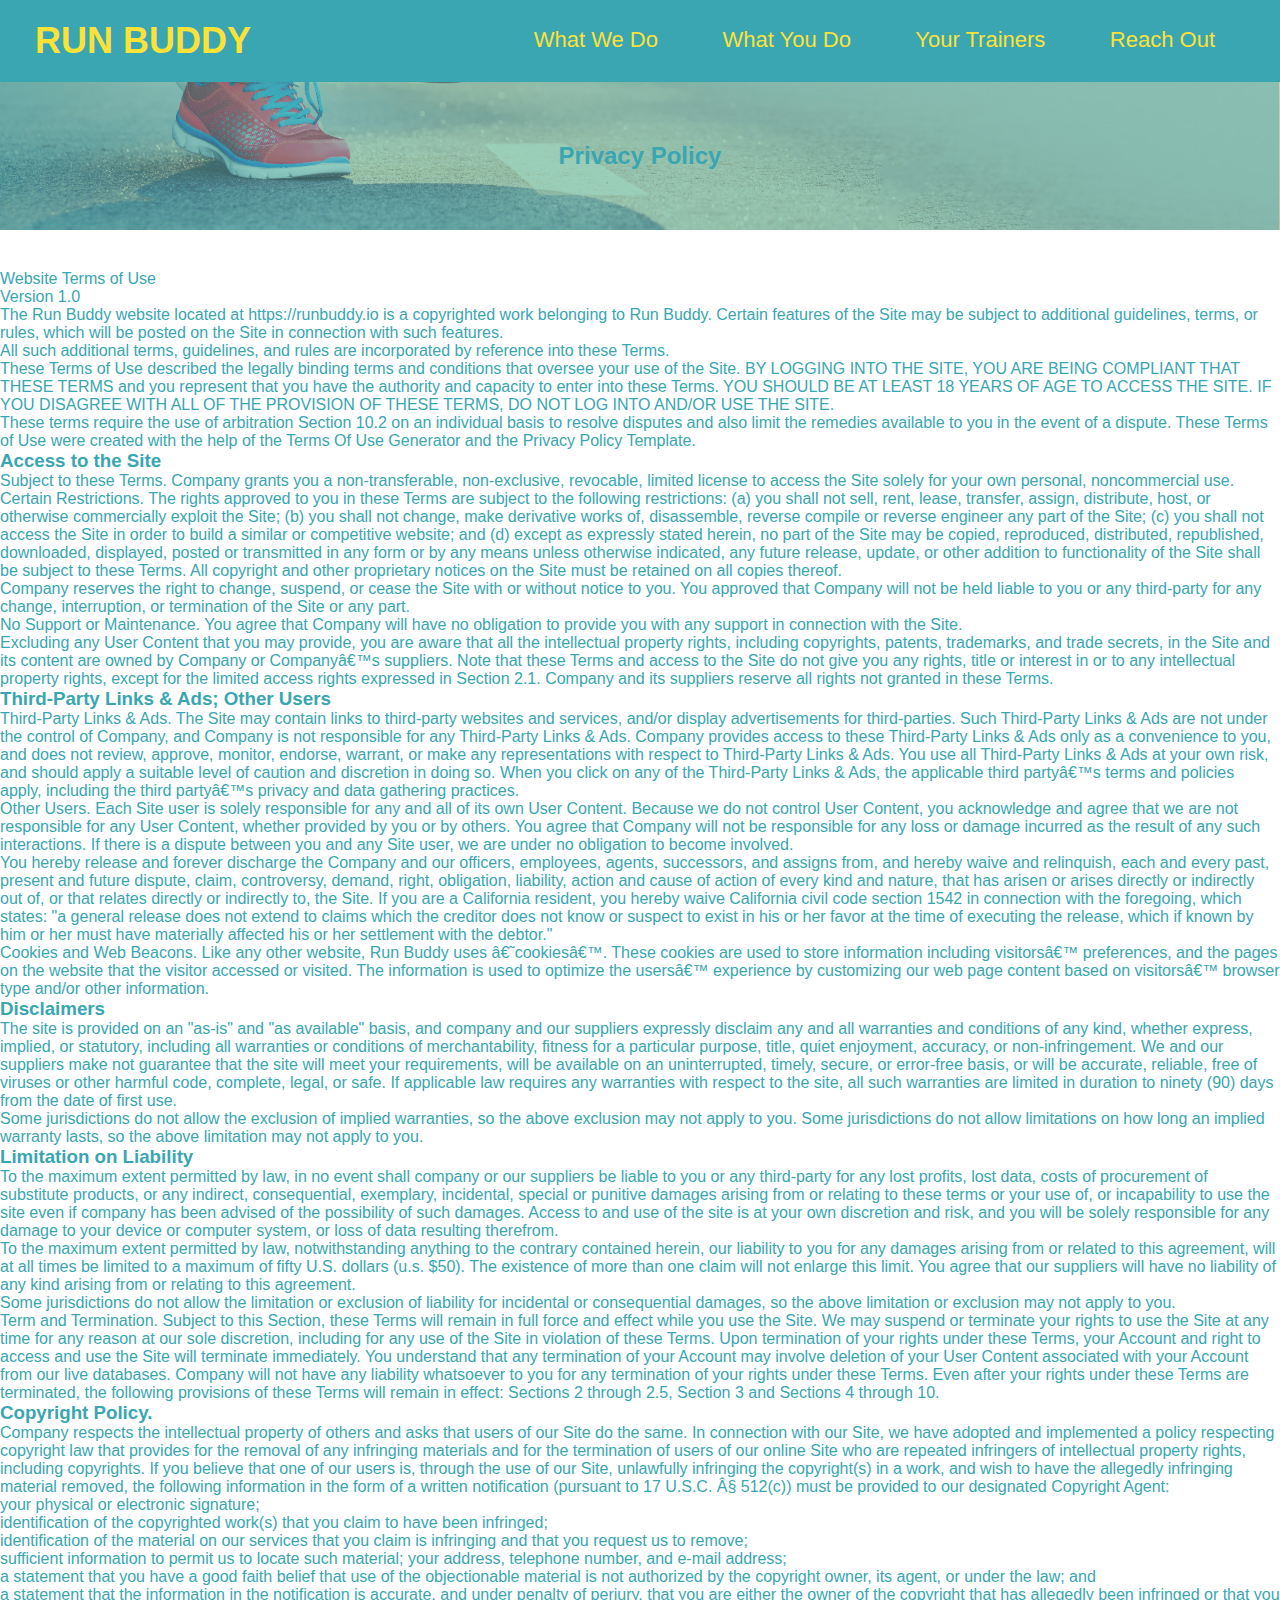
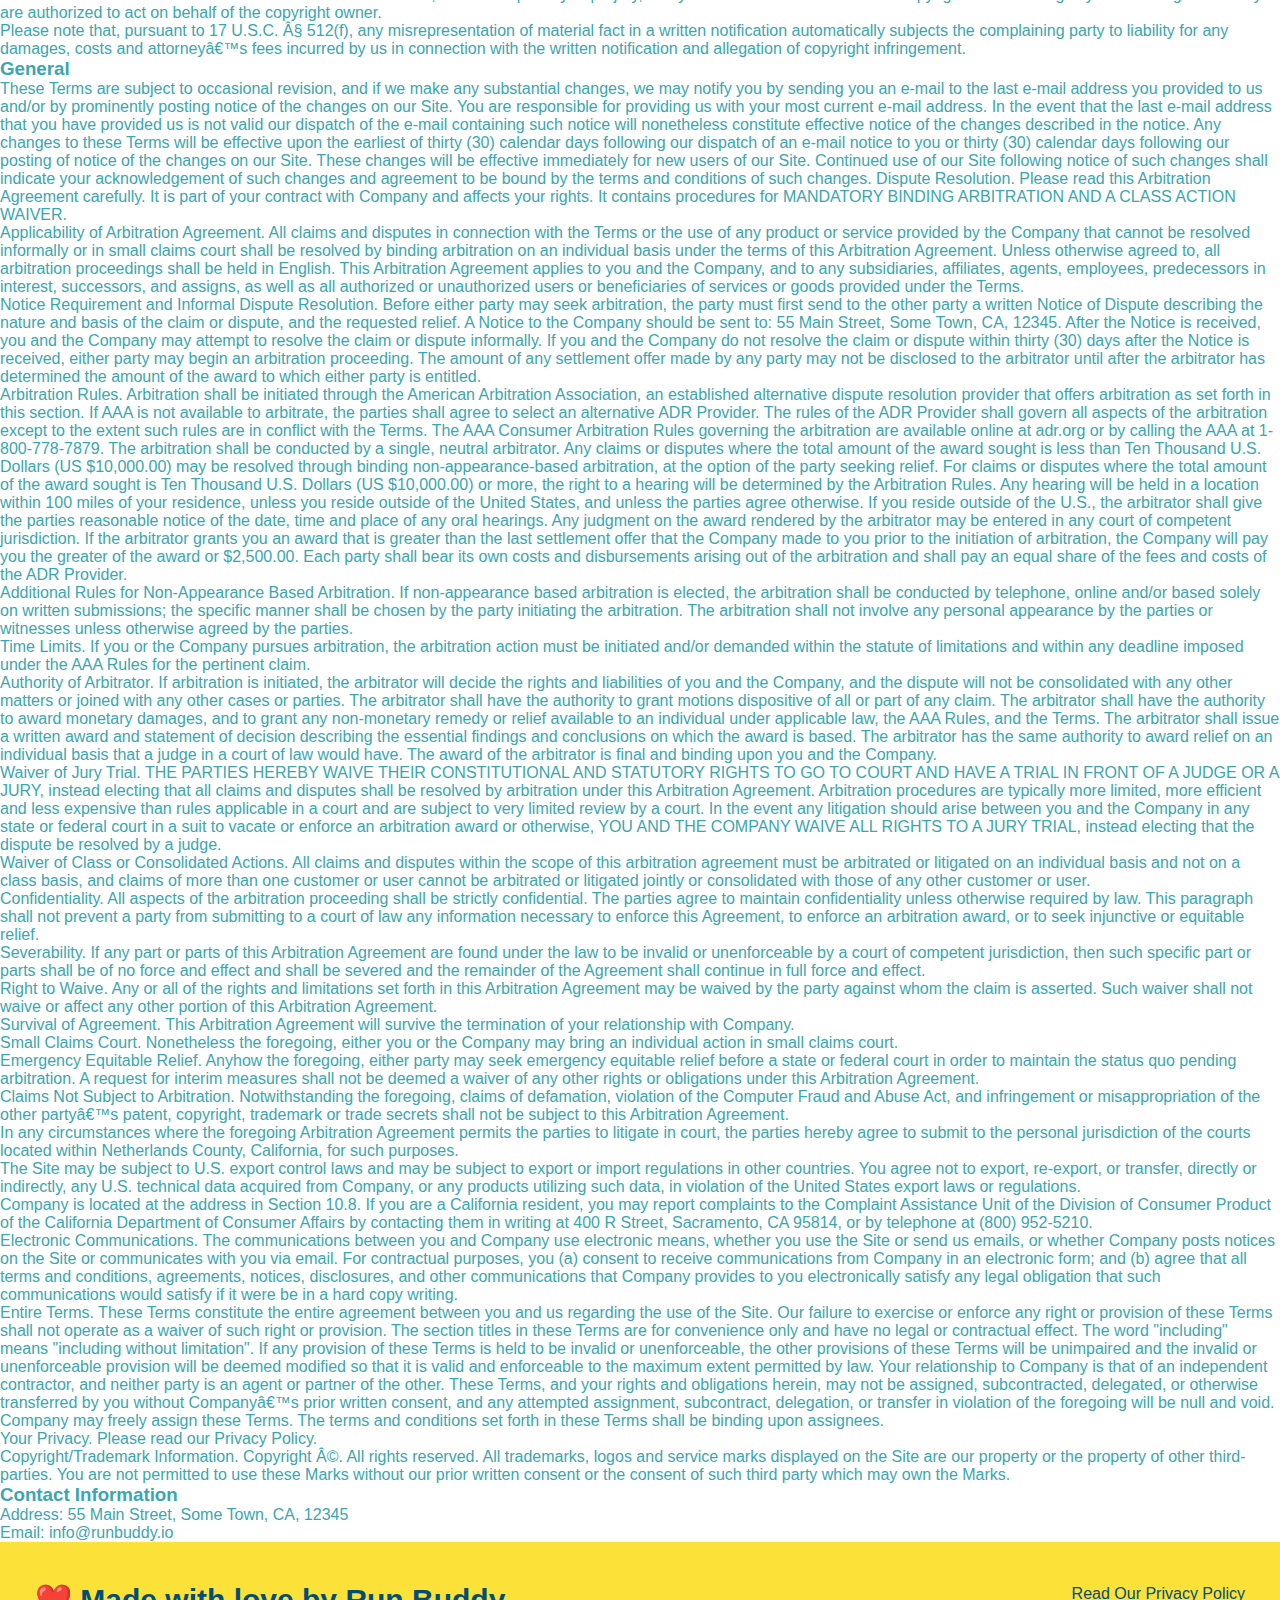
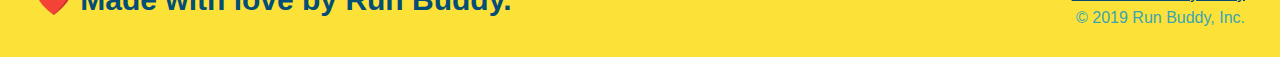
==== privacy-policy.html @ 5fafacdc "DONE" ====
<!DOCTYPE html>
<html lang="en">

<head>
  <meta charset="UTF-8" />
  <title>Privacy Policy - Run Buddy</title>
  <link rel="stylesheet" href="./assets/style.css" />
  <link rel="stylesheet" href="./assets/secondary-styles.css" />

</head>

<body>
  <header>
    <h1>
      <a href="/">
        RUN BUDDY
      </a>
    </h1>
    <nav>
      <!-- Unordered list element -->
      <ul>
        <!-- List item element-->
        <li>
          <!-- Anchor element -->
          <a href="./index.html#what-we-do">What We Do</a>
        </li>
        <li>
          <a href="./index.html#what-you-do">What You Do</a>
        </li>
        <li>
          <a href="./index.html#your-trainers">Your Trainers</a>
        </li>
        <li>
          <a href="./index.html#reach-out">Reach Out</a>
        </li>
      </ul>
    </nav>
  </header>

  <section class="hero">
    <h2 class="page-title">
      Privacy Policy
    </h2>
  </section>

  <article class="secondary-content">

    <p>
      Website Terms of Use
    </p>

    <p>
      Version 1.0
    </p>

    <p>
      The Run Buddy website located at https://runbuddy.io is a copyrighted work belonging to Run Buddy. Certain
      features of the Site may be subject to additional guidelines, terms, or rules, which will be posted on the Site
      in connection with such features.
    </p>

    <p>
      All such additional terms, guidelines, and rules are incorporated by reference into these Terms.
    </p>

    <p>
      These Terms of Use described the legally binding terms and conditions that oversee your use of the Site. BY
      LOGGING INTO THE SITE, YOU ARE BEING COMPLIANT THAT THESE TERMS and you represent that you have the authority
      and capacity to enter into these Terms. YOU SHOULD BE AT LEAST 18 YEARS OF AGE TO ACCESS THE SITE. IF YOU
      DISAGREE WITH ALL OF THE PROVISION OF THESE TERMS, DO NOT LOG INTO AND/OR USE THE SITE.
    </p>

    <p>
      These terms require the use of arbitration Section 10.2 on an individual basis to resolve disputes and also
      limit the remedies available to you in the event of a dispute. These Terms of Use were created with the help of
      the Terms Of Use Generator and the Privacy Policy Template.
    </p>

    <h3>
      Access to the Site
    </h3>

    <p>
      Subject to these Terms. Company grants you a non-transferable, non-exclusive, revocable, limited license to
      access the Site solely for your own personal, noncommercial use.
    </p>

    <p>
      Certain Restrictions. The rights approved to you in these Terms are subject to the following restrictions: (a)
      you shall not sell, rent, lease, transfer, assign, distribute, host, or otherwise commercially exploit the Site;
      (b) you shall not change, make derivative works of, disassemble, reverse compile or reverse engineer any part of
      the Site; (c) you shall not access the Site in order to build a similar or competitive website; and (d) except
      as expressly stated herein, no part of the Site may be copied, reproduced, distributed, republished, downloaded,
      displayed, posted or transmitted in any form or by any means unless otherwise indicated, any future release,
      update, or other addition to functionality of the Site shall be subject to these Terms. All copyright and other
      proprietary notices on the Site must be retained on all copies thereof.
    </p>

    <p>
      Company reserves the right to change, suspend, or cease the Site with or without notice to you. You approved
      that Company will not be held liable to you or any third-party for any change, interruption, or termination of
      the Site or any part.
    </p>

    <p>
      No Support or Maintenance. You agree that Company will have no obligation to provide you with any support in
      connection with the Site.
    </p>

    <p>
      Excluding any User Content that you may provide, you are aware that all the intellectual property rights,
      including copyrights, patents, trademarks, and trade secrets, in the Site and its content are owned by Company
      or Companyâ€™s suppliers. Note that these Terms and access to the Site do not give you any rights, title or
      interest in or to any intellectual property rights, except for the limited access rights expressed in Section
      2.1. Company and its suppliers reserve all rights not granted in these Terms.
    </p>

    <h3>
      Third-Party Links & Ads; Other Users
    </h3>

    <p>
      Third-Party Links & Ads. The Site may contain links to third-party websites and services, and/or display
      advertisements for third-parties. Such Third-Party Links & Ads are not under the control of Company, and Company
      is not responsible for any Third-Party Links & Ads. Company provides access to these Third-Party Links & Ads
      only as a convenience to you, and does not review, approve, monitor, endorse, warrant, or make any
      representations with respect to Third-Party Links & Ads. You use all Third-Party Links & Ads at your own risk,
      and should apply a suitable level of caution and discretion in doing so. When you click on any of the
      Third-Party Links & Ads, the applicable third partyâ€™s terms and policies apply, including the third partyâ€™s
      privacy and data gathering practices.
    </p>

    <p>
      Other Users. Each Site user is solely responsible for any and all of its own User Content. Because we do not
      control User Content, you acknowledge and agree that we are not responsible for any User Content, whether
      provided by you or by others. You agree that Company will not be responsible for any loss or damage incurred as
      the result of any such interactions. If there is a dispute between you and any Site user, we are under no
      obligation to become involved.
    </p>

    <p>
      You hereby release and forever discharge the Company and our officers, employees, agents, successors, and
      assigns from, and hereby waive and relinquish, each and every past, present and future dispute, claim,
      controversy, demand, right, obligation, liability, action and cause of action of every kind and nature, that has
      arisen or arises directly or indirectly out of, or that relates directly or indirectly to, the Site. If you are
      a California resident, you hereby waive California civil code section 1542 in connection with the foregoing,
      which states: "a general release does not extend to claims which the creditor does not know or suspect to exist
      in his or her favor at the time of executing the release, which if known by him or her must have materially
      affected his or her settlement with the debtor."
    </p>

    <p>
      Cookies and Web Beacons. Like any other website, Run Buddy uses â€˜cookiesâ€™. These cookies are used to store
      information including visitorsâ€™ preferences, and the pages on the website that the visitor accessed or visited.
      The information is used to optimize the usersâ€™ experience by customizing our web page content based on
      visitorsâ€™
      browser type and/or other information.
    </p>

    <h3>
      Disclaimers
    </h3>

    <p>
      The site is provided on an "as-is" and "as available" basis, and company and our suppliers expressly disclaim
      any and all warranties and conditions of any kind, whether express, implied, or statutory, including all
      warranties or conditions of merchantability, fitness for a particular purpose, title, quiet enjoyment, accuracy,
      or non-infringement. We and our suppliers make not guarantee that the site will meet your requirements, will be
      available on an uninterrupted, timely, secure, or error-free basis, or will be accurate, reliable, free of
      viruses or other harmful code, complete, legal, or safe. If applicable law requires any warranties with respect
      to the site, all such warranties are limited in duration to ninety (90) days from the date of first use.
    </p>

    <p>
      Some jurisdictions do not allow the exclusion of implied warranties, so the above exclusion may not apply to
      you. Some jurisdictions do not allow limitations on how long an implied warranty lasts, so the above limitation
      may not apply to you.
    </p>

    <h3>
      Limitation on Liability
    </h3>

    <p>
      To the maximum extent permitted by law, in no event shall company or our suppliers be liable to you or any
      third-party for any lost profits, lost data, costs of procurement of substitute products, or any indirect,
      consequential, exemplary, incidental, special or punitive damages arising from or relating to these terms or
      your use of, or incapability to use the site even if company has been advised of the possibility of such
      damages. Access to and use of the site is at your own discretion and risk, and you will be solely responsible
      for any damage to your device or computer system, or loss of data resulting therefrom.
    </p>

    <p>
      To the maximum extent permitted by law, notwithstanding anything to the contrary contained herein, our liability
      to you for any damages arising from or related to this agreement, will at all times be limited to a maximum of
      fifty U.S. dollars (u.s. $50). The existence of more than one claim will not enlarge this limit. You agree that
      our suppliers will have no liability of any kind arising from or relating to this agreement.
    </p>

    <p>
      Some jurisdictions do not allow the limitation or exclusion of liability for incidental or consequential
      damages, so the above limitation or exclusion may not apply to you.
    </p>

    <p>
      Term and Termination. Subject to this Section, these Terms will remain in full force and effect while you use
      the Site. We may suspend or terminate your rights to use the Site at any time for any reason at our sole
      discretion, including for any use of the Site in violation of these Terms. Upon termination of your rights under
      these Terms, your Account and right to access and use the Site will terminate immediately. You understand that
      any termination of your Account may involve deletion of your User Content associated with your Account from our
      live databases. Company will not have any liability whatsoever to you for any termination of your rights under
      these Terms. Even after your rights under these Terms are terminated, the following provisions of these Terms
      will remain in effect: Sections 2 through 2.5, Section 3 and Sections 4 through 10.
    </p>

    <h3>
      Copyright Policy.
    </h3>

    <p>
      Company respects the intellectual property of others and asks that users of our Site do the same. In connection
      with our Site, we have adopted and implemented a policy respecting copyright law that provides for the removal
      of any infringing materials and for the termination of users of our online Site who are repeated infringers of
      intellectual property rights, including copyrights. If you believe that one of our users is, through the use of
      our Site, unlawfully infringing the copyright(s) in a work, and wish to have the allegedly infringing material
      removed, the following information in the form of a written notification (pursuant to 17 U.S.C. Â§ 512(c)) must
      be provided to our designated Copyright Agent:
    </p>

    <ul>
      <li>
        your physical or electronic signature;
      </li>
      <li>
        identification of the copyrighted work(s) that you claim to have been infringed;
      </li>
      <li>
        identification of the material on our services that you claim is infringing and that you request us to remove;
      </li>
      <li>
        sufficient information to permit us to locate such material; your address, telephone number, and e-mail
        address;
      </li>
      <li>
        a statement that you have a good faith belief that use of the objectionable material is not authorized by the
        copyright owner, its agent, or under the law; and
      </li>
      <li>
        a statement that the information in the notification is accurate, and under penalty of perjury, that you are
        either the owner of the copyright that has allegedly been infringed or that you are authorized to act on
        behalf of the copyright owner.
      </li>
    </ul>

    <p>
      Please note that, pursuant to 17 U.S.C. Â§ 512(f), any misrepresentation of material fact in a written
      notification automatically subjects the complaining party to liability for any damages, costs and attorneyâ€™s
      fees incurred by us in connection with the written notification and allegation of copyright infringement.
    </p>

    <h3>
      General
    </h3>

    <p>
      These Terms are subject to occasional revision, and if we make any substantial changes, we may notify you by
      sending you an e-mail to the last e-mail address you provided to us and/or by prominently posting notice of the
      changes on our Site. You are responsible for providing us with your most current e-mail address. In the event
      that the last e-mail address that you have provided us is not valid our dispatch of the e-mail containing such
      notice will nonetheless constitute effective notice of the changes described in the notice. Any changes to these
      Terms will be effective upon the earliest of thirty (30) calendar days following our dispatch of an e-mail
      notice to you or thirty (30) calendar days following our posting of notice of the changes on our Site. These
      changes will be effective immediately for new users of our Site. Continued use of our Site following notice of
      such changes shall indicate your acknowledgement of such changes and agreement to be bound by the terms and
      conditions of such changes. Dispute Resolution. Please read this Arbitration Agreement carefully. It is part of
      your contract with Company and affects your rights. It contains procedures for MANDATORY BINDING ARBITRATION AND
      A CLASS ACTION WAIVER.
    </p>

    <p>
      Applicability of Arbitration Agreement. All claims and disputes in connection with the Terms or the use of any
      product or service provided by the Company that cannot be resolved informally or in small claims court shall be
      resolved by binding arbitration on an individual basis under the terms of this Arbitration Agreement. Unless
      otherwise agreed to, all arbitration proceedings shall be held in English. This Arbitration Agreement applies to
      you and the Company, and to any subsidiaries, affiliates, agents, employees, predecessors in interest,
      successors, and assigns, as well as all authorized or unauthorized users or beneficiaries of services or goods
      provided under the Terms.
    </p>

    <p>
      Notice Requirement and Informal Dispute Resolution. Before either party may seek arbitration, the party must
      first send to the other party a written Notice of Dispute describing the nature and basis of the claim or
      dispute, and the requested relief. A Notice to the Company should be sent to: 55 Main Street, Some Town, CA,
      12345. After the Notice is received, you and the Company may attempt to resolve the claim or dispute informally.
      If you and the Company do not resolve the claim or dispute within thirty (30) days after the Notice is received,
      either party may begin an arbitration proceeding. The amount of any settlement offer made by any party may not
      be disclosed to the arbitrator until after the arbitrator has determined the amount of the award to which either
      party is entitled.
    </p>

    <p>
      Arbitration Rules. Arbitration shall be initiated through the American Arbitration Association, an established
      alternative dispute resolution provider that offers arbitration as set forth in this section. If AAA is not
      available to arbitrate, the parties shall agree to select an alternative ADR Provider. The rules of the ADR
      Provider shall govern all aspects of the arbitration except to the extent such rules are in conflict with the
      Terms. The AAA Consumer Arbitration Rules governing the arbitration are available online at adr.org or by
      calling the AAA at 1-800-778-7879. The arbitration shall be conducted by a single, neutral arbitrator. Any
      claims or disputes where the total amount of the award sought is less than Ten Thousand U.S. Dollars (US
      $10,000.00) may be resolved through binding non-appearance-based arbitration, at the option of the party seeking
      relief. For claims or disputes where the total amount of the award sought is Ten Thousand U.S. Dollars (US
      $10,000.00) or more, the right to a hearing will be determined by the Arbitration Rules. Any hearing will be
      held in a location within 100 miles of your residence, unless you reside outside of the United States, and
      unless the parties agree otherwise. If you reside outside of the U.S., the arbitrator shall give the parties
      reasonable notice of the date, time and place of any oral hearings. Any judgment on the award rendered by the
      arbitrator may be entered in any court of competent jurisdiction. If the arbitrator grants you an award that is
      greater than the last settlement offer that the Company made to you prior to the initiation of arbitration, the
      Company will pay you the greater of the award or $2,500.00. Each party shall bear its own costs and
      disbursements arising out of the arbitration and shall pay an equal share of the fees and costs of the ADR
      Provider.
    </p>

    <p>
      Additional Rules for Non-Appearance Based Arbitration. If non-appearance based arbitration is elected, the
      arbitration shall be conducted by telephone, online and/or based solely on written submissions; the specific
      manner shall be chosen by the party initiating the arbitration. The arbitration shall not involve any personal
      appearance by the parties or witnesses unless otherwise agreed by the parties.
    </p>

    <p>
      Time Limits. If you or the Company pursues arbitration, the arbitration action must be initiated and/or demanded
      within the statute of limitations and within any deadline imposed under the AAA Rules for the pertinent claim.
    </p>

    <p>
      Authority of Arbitrator. If arbitration is initiated, the arbitrator will decide the rights and liabilities of
      you and the Company, and the dispute will not be consolidated with any other matters or joined with any other
      cases or parties. The arbitrator shall have the authority to grant motions dispositive of all or part of any
      claim. The arbitrator shall have the authority to award monetary damages, and to grant any non-monetary remedy
      or relief available to an individual under applicable law, the AAA Rules, and the Terms. The arbitrator shall
      issue a written award and statement of decision describing the essential findings and conclusions on which the
      award is based. The arbitrator has the same authority to award relief on an individual basis that a judge in a
      court of law would have. The award of the arbitrator is final and binding upon you and the Company.
    </p>

    <p>
      Waiver of Jury Trial. THE PARTIES HEREBY WAIVE THEIR CONSTITUTIONAL AND STATUTORY RIGHTS TO GO TO COURT AND HAVE
      A TRIAL IN FRONT OF A JUDGE OR A JURY, instead electing that all claims and disputes shall be resolved by
      arbitration under this Arbitration Agreement. Arbitration procedures are typically more limited, more efficient
      and less expensive than rules applicable in a court and are subject to very limited review by a court. In the
      event any litigation should arise between you and the Company in any state or federal court in a suit to vacate
      or enforce an arbitration award or otherwise, YOU AND THE COMPANY WAIVE ALL RIGHTS TO A JURY TRIAL, instead
      electing that the dispute be resolved by a judge.
    </p>

    <p>
      Waiver of Class or Consolidated Actions. All claims and disputes within the scope of this arbitration agreement
      must be arbitrated or litigated on an individual basis and not on a class basis, and claims of more than one
      customer or user cannot be arbitrated or litigated jointly or consolidated with those of any other customer or
      user.
    </p>

    <p>
      Confidentiality. All aspects of the arbitration proceeding shall be strictly confidential. The parties agree to
      maintain confidentiality unless otherwise required by law. This paragraph shall not prevent a party from
      submitting to a court of law any information necessary to enforce this Agreement, to enforce an arbitration
      award, or to seek injunctive or equitable relief.
    </p>

    <p>
      Severability. If any part or parts of this Arbitration Agreement are found under the law to be invalid or
      unenforceable by a court of competent jurisdiction, then such specific part or parts shall be of no force and
      effect and shall be severed and the remainder of the Agreement shall continue in full force and effect.
    </p>

    <p>
      Right to Waive. Any or all of the rights and limitations set forth in this Arbitration Agreement may be waived
      by the party against whom the claim is asserted. Such waiver shall not waive or affect any other portion of this
      Arbitration Agreement.
    </p>

    <p>
      Survival of Agreement. This Arbitration Agreement will survive the termination of your relationship with
      Company.
    </p>

    <p>
      Small Claims Court. Nonetheless the foregoing, either you or the Company may bring an individual action in small
      claims court.
    </p>

    <p>
      Emergency Equitable Relief. Anyhow the foregoing, either party may seek emergency equitable relief before a
      state or federal court in order to maintain the status quo pending arbitration. A request for interim measures
      shall not be deemed a waiver of any other rights or obligations under this Arbitration Agreement.
    </p>

    <p>
      Claims Not Subject to Arbitration. Notwithstanding the foregoing, claims of defamation, violation of the
      Computer Fraud and Abuse Act, and infringement or misappropriation of the other partyâ€™s patent, copyright,
      trademark or trade secrets shall not be subject to this Arbitration Agreement.
    </p>

    <p>
      In any circumstances where the foregoing Arbitration Agreement permits the parties to litigate in court, the
      parties hereby agree to submit to the personal jurisdiction of the courts located within Netherlands County,
      California, for such purposes.
    </p>

    <p>
      The Site may be subject to U.S. export control laws and may be subject to export or import regulations in other
      countries. You agree not to export, re-export, or transfer, directly or indirectly, any U.S. technical data
      acquired from Company, or any products utilizing such data, in violation of the United States export laws or
      regulations.
    </p>

    <p>
      Company is located at the address in Section 10.8. If you are a California resident, you may report complaints
      to the Complaint Assistance Unit of the Division of Consumer Product of the California Department of Consumer
      Affairs by contacting them in writing at 400 R Street, Sacramento, CA 95814, or by telephone at (800) 952-5210.
    </p>

    <p>
      Electronic Communications. The communications between you and Company use electronic means, whether you use the
      Site or send us emails, or whether Company posts notices on the Site or communicates with you via email. For
      contractual purposes, you (a) consent to receive communications from Company in an electronic form; and (b)
      agree that all terms and conditions, agreements, notices, disclosures, and other communications that Company
      provides to you electronically satisfy any legal obligation that such communications would satisfy if it were be
      in a hard copy writing.
    </p>

    <p>
      Entire Terms. These Terms constitute the entire agreement between you and us regarding the use of the Site. Our
      failure to exercise or enforce any right or provision of these Terms shall not operate as a waiver of such right
      or provision. The section titles in these Terms are for convenience only and have no legal or contractual
      effect. The word "including" means "including without limitation". If any provision of these Terms is held to be
      invalid or unenforceable, the other provisions of these Terms will be unimpaired and the invalid or
      unenforceable provision will be deemed modified so that it is valid and enforceable to the maximum extent
      permitted by law. Your relationship to Company is that of an independent contractor, and neither party is an
      agent or partner of the other. These Terms, and your rights and obligations herein, may not be assigned,
      subcontracted, delegated, or otherwise transferred by you without Companyâ€™s prior written consent, and any
      attempted assignment, subcontract, delegation, or transfer in violation of the foregoing will be null and void.
      Company may freely assign these Terms. The terms and conditions set forth in these Terms shall be binding upon
      assignees.
    </p>

    <p>
      Your Privacy. Please read our Privacy Policy.
    </p>

    <p>
      Copyright/Trademark Information. Copyright Â©. All rights reserved. All trademarks, logos and service marks
      displayed on the Site are our property or the property of other third-parties. You are not permitted to use
      these Marks without our prior written consent or the consent of such third party which may own the Marks.
    </p>

    <h3>
      Contact Information
    </h3>

    <p>
      Address: 55 Main Street, Some Town, CA, 12345
    </p>

    <p>
      Email: info@runbuddy.io
    </p>

  </article>


  <!-- footer -->
  <footer>
    <h2>❤️ Made with love by Run Buddy.</h2>
    <div>
      <a href="#">Read Our Privacy Policy</a><br />
      &copy; 2019 Run Buddy, Inc.
    </div>
  </footer>
</body>

</html>
---- assets/style.css ----
* {
  margin: 0;
  padding: 0;
  box-sizing: border-box;
}

body {
  /* more on this crazy alphanumerical value in a minute! */
  color: #39a6b2;
  font-family: Helvetica, Arial, sans-serif;
}

/* apply styles to <header> */
header {
  padding: 20px 35px;
  background-color: #39a6b2;
}

header h1 {
  font-weight: bold;
  font-size: 36px;
  color: #fce138;
  margin: 0;
  display: inline;
}
header a {
  text-decoration: none;
  color: #fce138;
}

header nav {
  float: right;
  margin: 7px 0;
}

header nav ul li {
  display: inline;
}

header nav ul li a {
  margin: 0 30px;
  font-weight: lighter;
  font-size: 22px;
}

footer {
  background: #fce138;
  width: 100%;
  padding: 40px 35px;
}

footer h2 {
  display: inline;
  color: #024e76;
  font-size: 30px;
  margin: 0;
}

footer div {
  float: right;
  line-height: 1.5;
  text-align: right;
}

footer a {
  color: #024e76;
}

section {
  padding: 60px;
}

/* Hero Style Start */
.hero {
  background-image: url('../images/hero-bg.jpg');
  height: 600px;
  background-size: cover;
  background-position: center;
  position: relative;
}
/* Hero Style End */

.hero-form {
  border: 3px solid #024e76;
  background-color: #fce138;
  padding: 20px;
  width: 500px;
  color: #024e76;
  position: absolute;
  bottom: 120px;
  right: 140px;
}

.hero-form h3 {
  font-size: 24px;
  margin: 0;
}
.hero-form p {
  margin: 5px 0 15px 0;
}

.form-input {
  border: 1px solid #024e76;
  display: block;
  padding: 7px 15px;
  font-size: 16px;
  color: #024e76;
  width: 100%;
  margin-bottom: 15px;
}

.hero-form label {
  margin: 0 5px;
}

.hero-form button {
  color: #fce138;
  background-color: #024e76;
  border: none;
  padding: 10px 20px;
  font-size: 16px;
}

.intro {
  text-align: center;
}

.intro p {
  line-height: 1.7;
  color: #39a6b2;
  width: 80%;
  font-size: 20px;
  margin: 0 auto;
}

.steps {
  text-align: center;
  background: #fce138;
}

.steps div {
  margin-bottom: 80px;
}

.steps img {
  width: 15%;
  margin: 10px 0;
}

.steps h3 {
  color: #024e76;
  font-size: 46px;
  margin-top: 10px;
}

.steps p {
  color: #39a6b2;
  font-size: 23px;
}

.steps span {
  font-size: 38px;
}

.section-title {
  font-size: 55px;
  color: #024e76;
  margin-bottom: 35px;
  padding: 0 100px 20px 100px;
  display: inline-block;
  border-bottom: 3px solid;
}

.primary-border {
  border-color: #fce138;
}

.secondary-border {
  border-color: #39a6b2;
}

.trainers {
  text-align: center;
}

.trainer {
  width: 900px;
  margin: 0 auto 30px auto;
  background: #024e76;
  color: #fce138;
  overflow: auto;
}

.trainer img {
  width: 35%;
  float: left;
}

.trainer-bio {
  padding: 35px;
  float: left;
  width: 65%;
}

.trainer-bio h3 {
  font-size: 32px;
  margin-bottom: 8px;
}

.trainer-bio h4 {
  font-weight: lighter;
  font-size: 26px;
  margin-bottom: 25px;
}

.trainer-bio p {
  font-size: 17px;
  line-height: 1.3;
}

.text-left {
  text-align: left;
}

.text-right {
  text-align: right;
}

/* REACH OUT STYLES START */
.contact {
  text-align: center;
  background: #024e76;
}

.contact h2 {
  color: #fce138;
}

.contact-info iframe {
  width: 400px;
  height: 400px;
}

.contact-info div {
  width: 410px;
  display: inline-block;
  vertical-align: top;
  text-align: left;
  margin: 30px 0 0 60px;
  color: white;
}

.contact-info h3 {
  color: #fce138;
  font-size: 32px;
}

.contact-info p,
.contact-info address {
  margin: 20px 0;
  line-height: 1.5;
  font-size: 20px;
  font-style: normal;
}

.contact-info a {
  color: #fce138;
}

/* REACH OUT STYLES END */
---- assets/secondary-styles.css ----
.hero {
    background-image: url(../assets/images/hero-bg.jpg);
    background-size: cover;
    background-position: bottom;
    position: relative;
    height: auto;
    text-align: center;
    margin-bottom: 40px;
  }
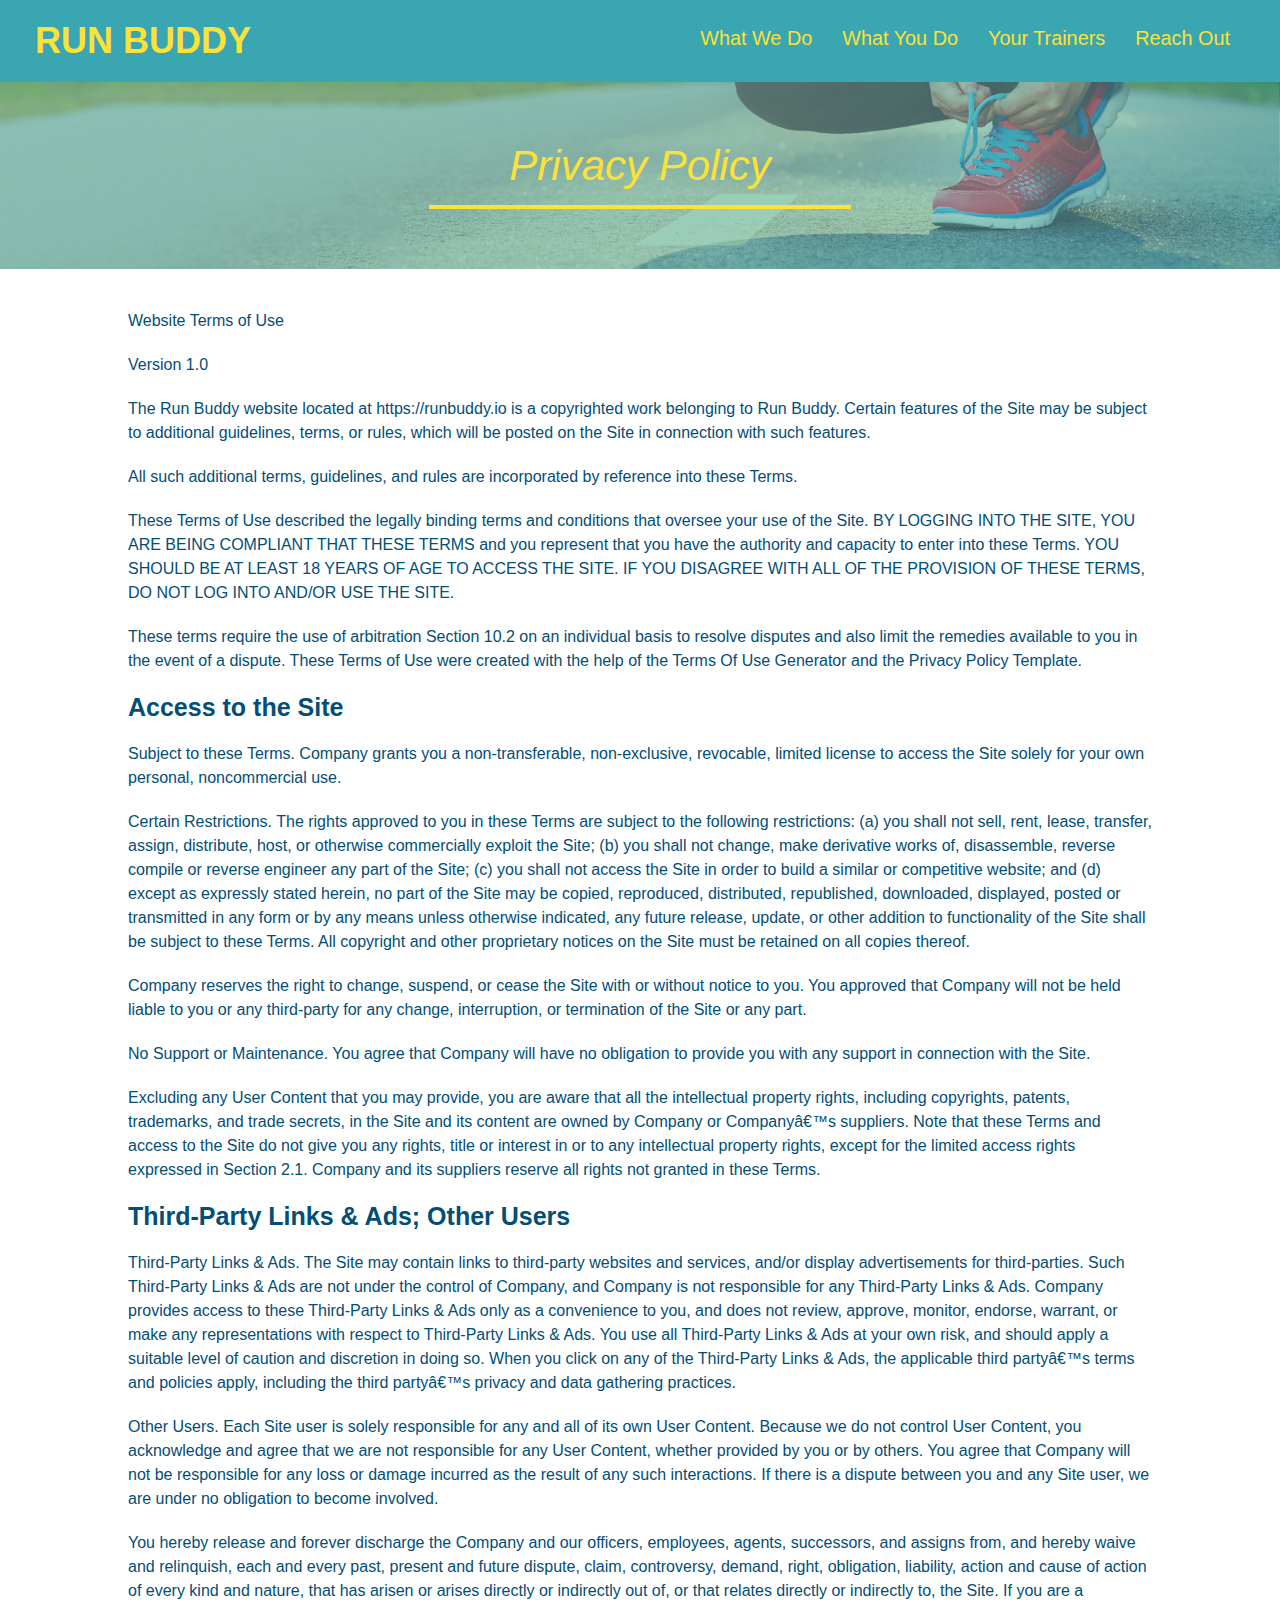
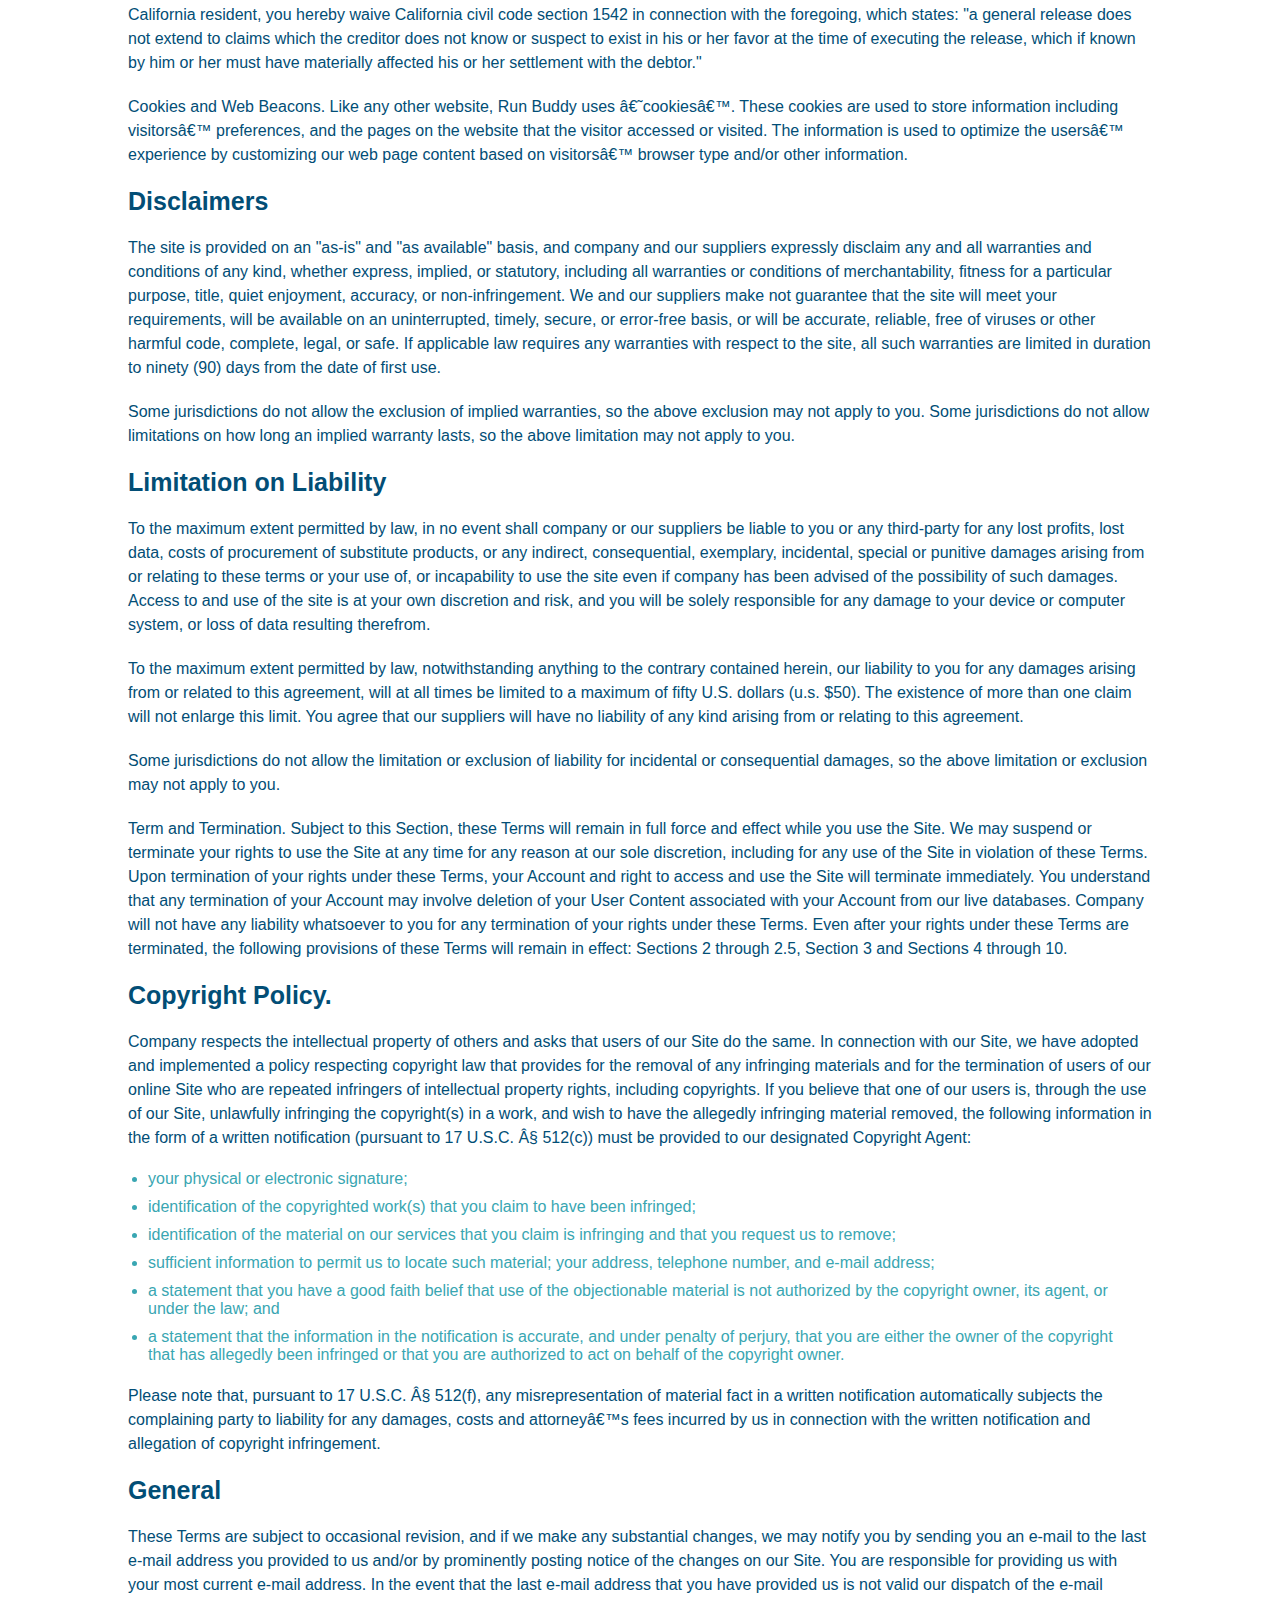
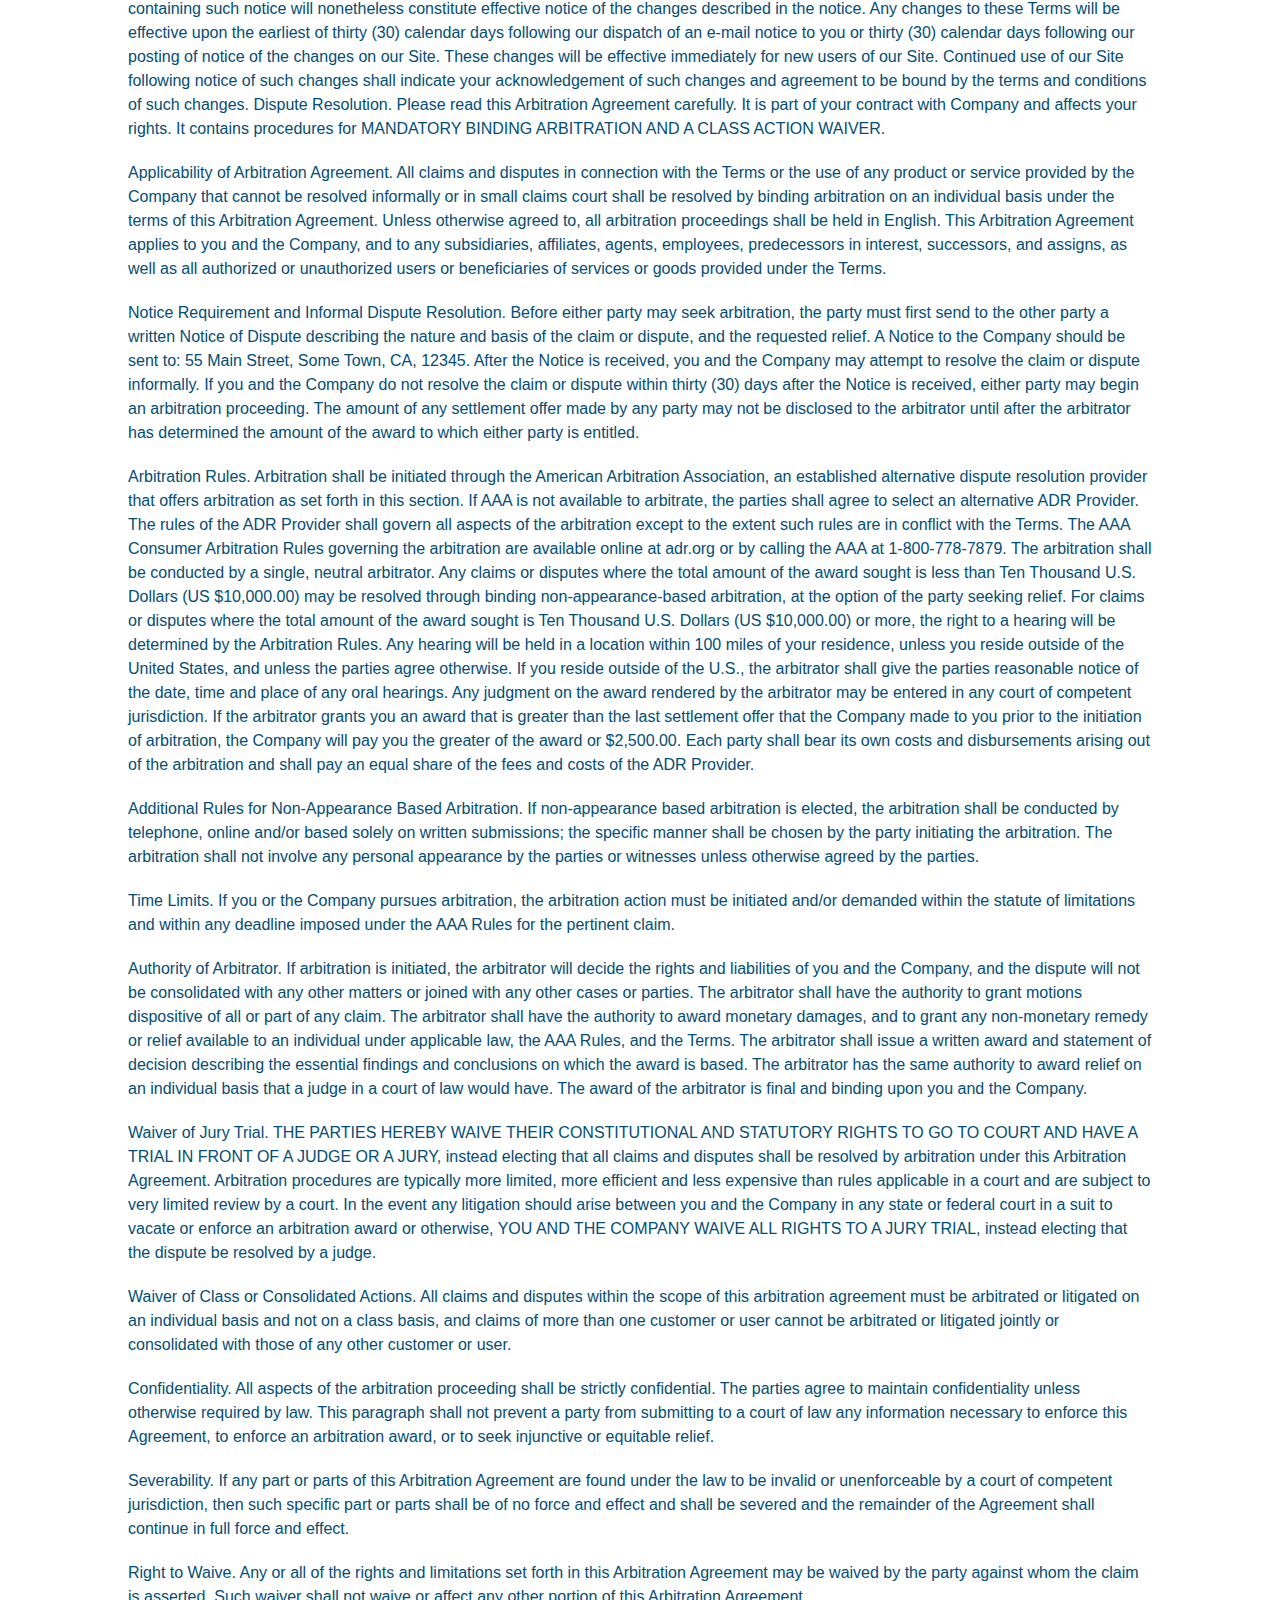
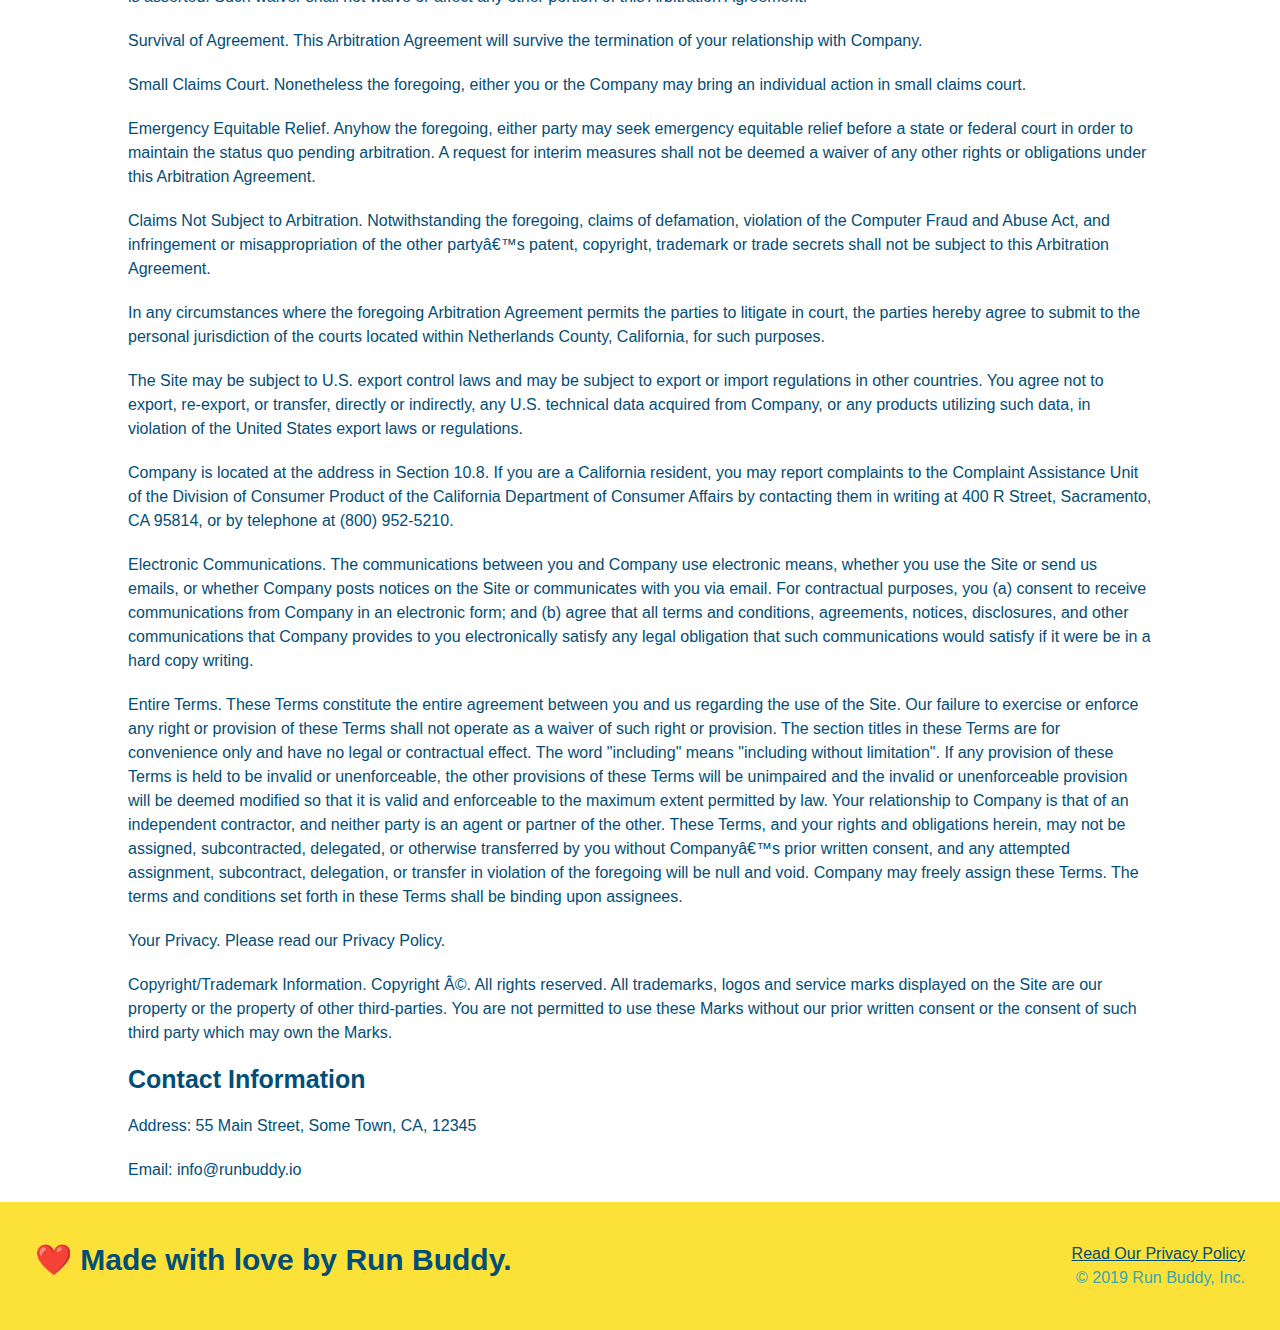
==== commit 64333d11: "media queries removed" ====
--- a/privacy-policy.html
+++ b/privacy-policy.html
@@ -2,6 +2,7 @@
 <html lang="en">
 
 <head>
+  <meta name="viewport" content="width=device-width, initial-scale=1.0" />
   <meta charset="UTF-8" />
   <title>Privacy Policy - Run Buddy</title>
   <link rel="stylesheet" href="./assets/style.css" />
--- a/assets/style.css
+++ b/assets/style.css
@@ -1,63 +1,76 @@
 * {
+  box-sizing: border-box;
   margin: 0;
   padding: 0;
-  box-sizing: border-box;
 }
 
 body {
-  /* more on this crazy alphanumerical value in a minute! */
   color: #39a6b2;
   font-family: Helvetica, Arial, sans-serif;
 }
 
-/* apply styles to <header> */
+
+/* HEADER / NAV BAR STYLES START */
+
 header {
   padding: 20px 35px;
   background-color: #39a6b2;
+  display: flex;
+  justify-content: space-between;
+  flex-wrap: wrap;
 }
 
 header h1 {
   font-weight: bold;
+  margin: 0;
   font-size: 36px;
   color: #fce138;
-  margin: 0;
-  display: inline;
-}
+}
+
 header a {
   text-decoration: none;
   color: #fce138;
 }
 
 header nav {
-  float: right;
   margin: 7px 0;
 }
 
-header nav ul li {
-  display: inline;
+header nav ul {
+  display: flex;
+  flex-wrap: wrap;
+  justify-content: space-between;
+  align-items: center;
+  list-style: none;
 }
 
 header nav ul li a {
-  margin: 0 30px;
+  padding: 10px 15px;
   font-weight: lighter;
-  font-size: 22px;
-}
-
+  font-size: 1.55vw;
+}
+
+/* HEADER / NAVBAR STYLES END */
+
+
+
+/* FOOTER STYLES START */
 footer {
   background: #fce138;
-  width: 100%;
   padding: 40px 35px;
+  display: flex;
+  justify-content: space-between;
+  flex-wrap: wrap;
+  width: 100%;
 }
 
 footer h2 {
-  display: inline;
   color: #024e76;
   font-size: 30px;
   margin: 0;
 }
 
 footer div {
-  float: right;
   line-height: 1.5;
   text-align: right;
 }
@@ -65,30 +78,46 @@
 footer a {
   color: #024e76;
 }
-
+/* END FOOTER STYLES */
+
+/* STYLE ALL SECTION TAGS */
 section {
   padding: 60px;
 }
 
-/* Hero Style Start */
+/* HERO STYLES START */
 .hero {
-  background-image: url('../images/hero-bg.jpg');
-  height: 600px;
+  background-image: url('../assets/images/hero-bg.jpg');
   background-size: cover;
   background-position: center;
-  position: relative;
-}
-/* Hero Style End */
+  display: flex;
+  justify-content: center;
+  flex-wrap: wrap;
+  align-items: flex-start;
+}
+
+.hero-cta {
+  width: 35%;
+  text-align: right;
+  margin: 3.5%;
+  color: #fff;
+  font-size: 18px;
+  line-height: 1.2;
+}
+
+.hero-cta h2 {
+  font-style: italic;
+  font-size: 55px;
+  color: #fce138;
+}
 
 .hero-form {
   border: 3px solid #024e76;
   background-color: #fce138;
   padding: 20px;
-  width: 500px;
-  color: #024e76;
-  position: absolute;
-  bottom: 120px;
-  right: 140px;
+  color: #024e76;
+  width: 40%;
+  margin: 3.5%;
 }
 
 .hero-form h3 {
@@ -106,7 +135,7 @@
   font-size: 16px;
   color: #024e76;
   width: 100%;
-  margin-bottom: 15px;
+  margin-bottom: 15px; 
 }
 
 .hero-form label {
@@ -119,105 +148,207 @@
   border: none;
   padding: 10px 20px;
   font-size: 16px;
-}
-
-.intro {
+} 
+/* HERO STYLES END */
+
+
+/* SECTION TITLE STYLES START */
+.section-title {
+  font-size: 48px;
+  border-bottom: 3px solid;
+  color: #024e76;
+  padding-bottom: 20px;
   text-align: center;
-}
+  margin: 0 auto 35px auto;
+  width: 50%;
+}
+
+.primary-border {
+  border-color: #fce138;
+}
+
+.secondary-border {
+  border-color: #39a6b2;
+}
+/* SECTION TITLE STYLES END */
+
+/* WHAT WE DO STYLES */
 
 .intro p {
   line-height: 1.7;
   color: #39a6b2;
   width: 80%;
+  margin: 0 auto;
   font-size: 20px;
+  text-align: center;
+}
+/* WHAT YOU DO STYLES END */
+
+
+/* WHAT YOU DO STYLES START */
+.steps { 
+  background: #fce138;
+}
+
+.step {
+  margin: 50px auto;
+  padding-bottom: 50px;
+  width: 80%;
+  border-bottom: 1px solid #39a6b2;
+  display: flex;
+  flex-wrap: wrap;
+  align-items: center;
+  justify-content: space-between;
+}
+
+.step h3 {
+  color: #024e76;
+  font-size: 46px;
+  flex: 1 30%;
+}
+
+.step-info {
+  flex: 2 70%;
+  display: flex;
+  flex-wrap: wrap;
+  align-items: center;
+}
+
+.step-img {
+  flex: 1 12%;
+  margin-right: 20px;
+}
+
+.step-img img {
+  max-width: 100%;
+}
+
+.step-text {
+  flex: 12;
+}
+
+.step-text p {
+  color: #39a6b2;
+  font-size: 18px;
+}
+
+.step-text h4 {
+  font-size: 26px;
+  line-height: 1.5;
+  color: #024e76;
+}
+
+/* WHAT YOU DO STYLES END */
+
+/* MEET THE TRAINERS START */
+.trainers {
+  width: 100%;
   margin: 0 auto;
-}
-
-.steps {
-  text-align: center;
-  background: #fce138;
-}
-
-.steps div {
-  margin-bottom: 80px;
-}
-
-.steps img {
-  width: 15%;
-  margin: 10px 0;
-}
-
-.steps h3 {
-  color: #024e76;
-  font-size: 46px;
-  margin-top: 10px;
-}
-
-.steps p {
-  color: #39a6b2;
-  font-size: 23px;
-}
-
-.steps span {
-  font-size: 38px;
-}
-
-.section-title {
-  font-size: 55px;
-  color: #024e76;
-  margin-bottom: 35px;
-  padding: 0 100px 20px 100px;
-  display: inline-block;
-  border-bottom: 3px solid;
-}
-
-.primary-border {
-  border-color: #fce138;
-}
-
-.secondary-border {
-  border-color: #39a6b2;
-}
-
-.trainers {
-  text-align: center;
+  display: flex;
+  flex-wrap: wrap;
+  justify-content: space-around;
 }
 
 .trainer {
-  width: 900px;
-  margin: 0 auto 30px auto;
+  margin: 20px;
+  flex: 1;
   background: #024e76;
   color: #fce138;
-  overflow: auto;
 }
 
 .trainer img {
-  width: 35%;
-  float: left;
+  width: 100%;
 }
 
 .trainer-bio {
-  padding: 35px;
-  float: left;
-  width: 65%;
+  padding: 25px;
+  line-height: 1.3;
 }
 
 .trainer-bio h3 {
-  font-size: 32px;
-  margin-bottom: 8px;
+  font-size: 28px;
 }
 
 .trainer-bio h4 {
   font-weight: lighter;
-  font-size: 26px;
-  margin-bottom: 25px;
+  font-size: 22px;
+  margin-bottom: 15px;
 }
 
 .trainer-bio p {
   font-size: 17px;
-  line-height: 1.3;
-}
-
+}
+/* TRAINER STYLES END */
+
+/* REACH OUT STYLES START */
+.contact {
+  background: #024e76;
+}
+
+.contact h2 {
+  color: #fce138;
+}
+
+.contact-info {
+  display: flex;
+  justify-content: space-between;
+  flex-wrap: wrap;
+}
+
+.contact-info > * {
+  flex: 1;
+  margin: 15px;
+}
+
+.contact-info iframe {
+  height: 400px;
+}
+
+.contact-info div {
+  color: white;
+}
+
+.contact-info h3 {
+  color: #fce138;
+  font-size: 32px;
+}
+
+.contact-info p, .contact-info address {
+  margin: 20px 0;
+  line-height: 1.5;
+  font-size: 16px;
+  font-style: normal;
+}
+
+.contact-form input, .contact-form textarea {
+  border: 1px solid #024e76;
+  display: block;
+  padding: 7px 15px;
+  font-size: 16px;
+  color: #024e76;
+  width: 100%;
+  margin-bottom: 15px;
+  margin-top: 5px;
+}
+
+.contact-form button {
+  width: 100%;
+  border: none;
+  background: #fce138;
+  color: #024e76;
+  text-align: center;
+  padding: 15px 0;
+  font-size: 16px;
+}
+
+.contact-info a {
+  color: #fce138;
+}
+
+
+/* REACH OUT STYLES END */
+
+/* UTILITIES */
 .text-left {
   text-align: left;
 }
@@ -226,45 +357,21 @@
   text-align: right;
 }
 
-/* REACH OUT STYLES START */
-.contact {
-  text-align: center;
-  background: #024e76;
-}
-
-.contact h2 {
-  color: #fce138;
-}
-
-.contact-info iframe {
-  width: 400px;
-  height: 400px;
-}
-
-.contact-info div {
-  width: 410px;
-  display: inline-block;
-  vertical-align: top;
-  text-align: left;
-  margin: 30px 0 0 60px;
-  color: white;
-}
-
-.contact-info h3 {
-  color: #fce138;
-  font-size: 32px;
-}
-
-.contact-info p,
-.contact-info address {
-  margin: 20px 0;
-  line-height: 1.5;
-  font-size: 20px;
-  font-style: normal;
-}
-
-.contact-info a {
-  color: #fce138;
-}
-
-/* REACH OUT STYLES END */
+.flex-row {
+  display: flex;
+}
+
+/* MEDIA QUERY FOR SMALLER DESKTOP SCREENS AND SMALLER */
+@media screen and (max-width: 980px) {
+
+}
+
+/* MEDIA QUERY FOR TABLETS AND SMALLER */
+@media screen and (max-width: 768px) {
+
+}
+
+/* MEDIA QUERY FOR MOBILE PHONES AND SMALLER */
+@media screen and (max-width: 575px) {
+
+}--- a/assets/secondary-styles.css
+++ b/assets/secondary-styles.css
@@ -1,9 +1,43 @@
+/* SECONDARY PAGE STYLES */
 .hero {
-    background-image: url(../assets/images/hero-bg.jpg);
-    background-size: cover;
-    background-position: bottom;
-    position: relative;
-    height: auto;
-    text-align: center;
-    margin-bottom: 40px;
-  }+  background-position: bottom;
+  height: auto;
+  text-align: center;
+  margin-bottom: 40px;
+}
+
+.page-title {
+  padding: 0 80px 15px 80px;
+  font-size: 42px;
+  font-weight: 400;
+  font-style: italic;
+  color: #fce138;
+  display: inline-block;
+  border-bottom: 4px solid #fce138;
+}
+
+.secondary-content {
+  width: 80%;
+  margin: 0 auto;
+  color: #024e76;
+}
+
+.secondary-content h3 {
+  font-size: 25px;
+  margin: 20px 0;
+}
+
+.secondary-content p {
+  font-size: 16px;
+  line-height: 1.5;
+  margin: 20px 0;
+}
+
+.secondary-content ul {
+  margin: 15px 20px;
+}
+
+.secondary-content li {
+  color: #39a6b2;
+  margin: 10px 0;
+}